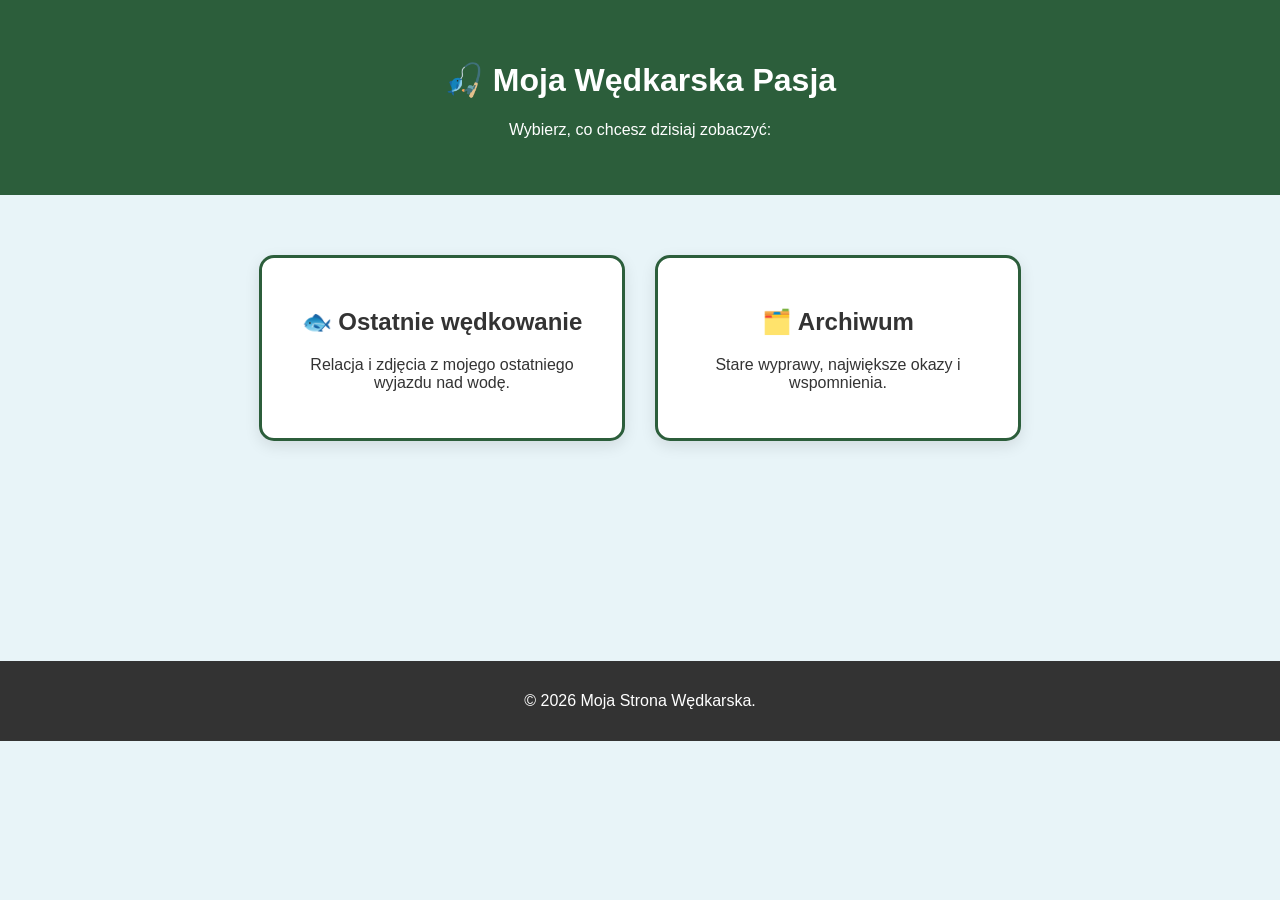
==== index.html @ 2fe5f00e "first commit" ====
<!DOCTYPE html>
<html lang="pl">
<head>
    <meta charset="UTF-8">
    <meta name="viewport" content="width=device-width, initial-scale=1.0">
    <meta name="description" content="Moja prywatna strona wędkarska.Poznań. Relacje z wypraw nad wodę, zdjęcia złowionych ryb, porady i wyniki z jeziora Jaraczewo.">
    <link rel="stylesheet" href="style.css">
    <title>Document</title>
</head>
<body>
    
<!-- Główny nagłówek strony -->
    <header>
        <h1>🎣 Moja Wędkarska Pasja</h1>
        <p>Wybierz, co chcesz dzisiaj zobaczyć:</p>
    </header>

    <!-- Sekcja z dwoma kafelkami (oknami) -->
    <section class="pojemnik-na-karty">
        
        <!-- Pierwsze okno (link do nowej strony) -->
        <a href="ostatnia.html" class="karta">
            <h2>🐟 Ostatnie wędkowanie</h2>
            <p>Relacja i zdjęcia z mojego ostatniego wyjazdu nad wodę.</p>
        </a>

        <!-- Drugie okno (link do archiwum) -->
        <a href="archiwum.html" class="karta">
            <h2>🗂️ Archiwum</h2>
            <p>Stare wyprawy, największe okazy i wspomnienia.</p>
        </a>

    </section>

    <!-- Stopka na dole strony -->
    <footer>
        <p>&copy; 2026 Moja Strona Wędkarska.</p>
    </footer>

</body>
</html>
---- style.css ----
/* Ustawienia dla całej strony */
body {
    font-family: Arial, sans-serif;
    background-color: #e8f4f8; 
    margin: 0;
    padding: 0;
    text-align: center; 
}

/* Wygląd nagłówka */
header {
    background-color: #2c5e3b; 
    color: white;
    padding: 40px 20px;
    margin-bottom: 40px;
}

/* Pojemnik, który ustawia kafelki obok siebie */
.pojemnik-na-karty {
    display: flex; /* Ustawia elementy w rzędzie */
    justify-content: center; /* Wyśrodkowuje je */
    gap: 30px; /* Robi odstęp między kafelkami */
    padding: 20px;
    flex-wrap: wrap; /* Pozwala im spaść jeden pod drugi na wąskim ekranie telefonu */
}

/* Wygląd pojedynczego kafelka */
.karta {
    background-color: white;
    width: 300px;
    padding: 30px;
    border-radius: 15px; /* Zaokrąglone rogi */
    text-decoration: none; /* Usuwa podkreślenie linku */
    color: #333; /* Ciemnoszary kolor tekstu */
    border: 3px solid #2c5e3b; /* Zielona ramka */
    box-shadow: 0px 5px 15px rgba(0,0,0, 0.1); /* Lekki cień */
    transition: 0.3s; /* Płynna animacja przy najechaniu */
}

/* Efekt najechania myszką na kafelek */
.karta:hover {
    transform: translateY(-10px); /* Podnosi kafelek lekko do góry */
    box-shadow: 0px 10px 20px rgba(0,0,0, 0.2); /* Powiększa cień */
    background-color: #f1f8e9; /* Zmienia leciutko tło na bladozielone */
}

/* Wygląd stopki */
footer {
    background-color: #333;
    color: white;
    padding: 15px;
    margin-top: 200px;
}

/* Wygląd linku w TEKŚCIE (żeby nie psuło kafelków na stronie głównej) */
.tresc-wyprawy a {
    color: #2c5e3b; 
    font-weight: bold; 
    text-decoration: none; 
}

.tresc-wyprawy a:hover {
    text-decoration: underline; 
}
/* Styl dla tekstu o wyprawie */
/* Styl dla tekstu o wyprawie */
/* Profesjonalny styl dla tekstu o wyprawie (bez białej ramki) */
.tresc-wyprawy {
    text-align: left; 
    max-width: 800px; 
    margin: 50px 20px 50px 50px; /* 50px od góry, 20px z prawej, 50px od dołu, 50px z lewej */
    padding: 0 20px; 
    line-height: 1.8; 
    font-size: 17px; 
    color: #222; 
}

.galeria-wyprawy {
    display: flex; /* Ustawia zdjęcia w rzędzie obok siebie */
    gap: 15px; /* Robi ładne odstępy między zdjęciami */
    margin-top: 30px; /* Odstęp od tekstu powyżej */
    margin-bottom: 30px; /* Odstęp od linku poniżej */
    flex-wrap: wrap; /* Jeśli ekran jest wąski, zdjęcia same ułożą się jedno pod drugim */
}

/* Wygląd pojedynczego zdjęcia w galerii */
.galeria-wyprawy img {
    max-width: 300px; /* Maksymalna szerokość zdjęcia */
    height: auto; /* Zachowuje naturalne proporcje zdjęcia */
    border-radius: 8px; /* Lekko zaokrągla rogi zdjęć (wygląda nowocześniej) */
    box-shadow: 0px 4px 8px rgba(0,0,0, 0.15); /* Dodaje im delikatny cień */
}
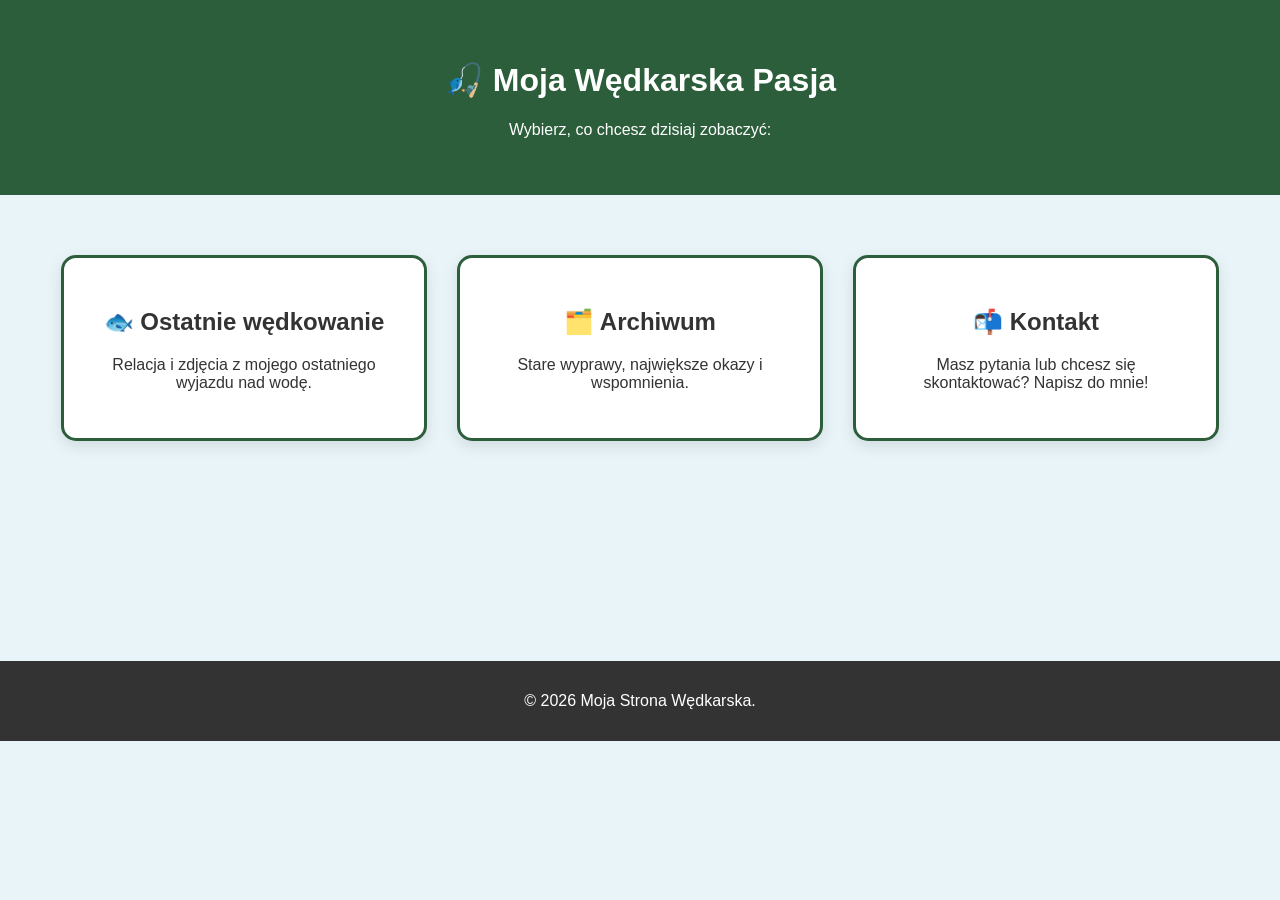
==== commit a70fdea3: "add contact section and form for user inquiries" ====
--- a/index.html
+++ b/index.html
@@ -30,6 +30,11 @@
             <p>Stare wyprawy, największe okazy i wspomnienia.</p>
         </a>
 
+        <a href="kontakt.html" class="karta">
+            <h2>📬 Kontakt</h2>
+            <p>Masz pytania lub chcesz się skontaktować? Napisz do mnie!</p>
+        </a>
+
     </section>
 
     <!-- Stopka na dole strony -->
--- a/style.css
+++ b/style.css
@@ -7,12 +7,72 @@
     text-align: center; 
 }
 
+
 /* Wygląd nagłówka */
 header {
     background-color: #2c5e3b; 
     color: white;
     padding: 40px 20px;
     margin-bottom: 40px;
+}
+/* --- STYLIZACJA FORMULARZA KONTAKTOWEGO --- */
+
+.pojemnik-formularza {
+    display: flex;
+    justify-content: center;
+    margin: 20px;
+}
+
+.formularz-wedkarski {
+    background-color: white;
+    width: 100%;
+    max-width: 500px;
+    padding: 30px;
+    border-radius: 15px;
+    border: 3px solid #2c5e3b;
+    box-shadow: 0px 5px 15px rgba(0,0,0, 0.1);
+    text-align: left; /* Tekst w formularzu wyrównany do lewej */
+}
+
+/* Wygląd etykiet nad polami */
+.formularz-wedkarski label {
+    display: block;
+    font-weight: bold;
+    color: #2c5e3b;
+    margin-bottom: 8px;
+    margin-top: 15px;
+}
+
+/* Wygląd pól do wpisywania */
+.formularz-wedkarski input,
+.formularz-wedkarski select,
+.formularz-wedkarski textarea {
+    width: 100%;
+    padding: 10px;
+    border: 1px solid #ccc;
+    border-radius: 5px;
+    font-family: Arial, sans-serif;
+    font-size: 15px;
+    box-sizing: border-box; /* Zapobiega wystawaniu pól za ramkę */
+}
+
+/* Wygląd przycisku wysyłania */
+.przycisk-wyslij {
+    background-color: #2c5e3b;
+    color: white;
+    font-size: 16px;
+    font-weight: bold;
+    border: none;
+    padding: 15px;
+    width: 100%;
+    border-radius: 5px;
+    margin-top: 25px;
+    cursor: pointer; /* Zmienia kursor na łapkę */
+    transition: 0.3s;
+}
+
+.przycisk-wyslij:hover {
+    background-color: #1e4028; /* Ciemniejszy zielony po najechaniu */
 }
 
 /* Pojemnik, który ustawia kafelki obok siebie */
